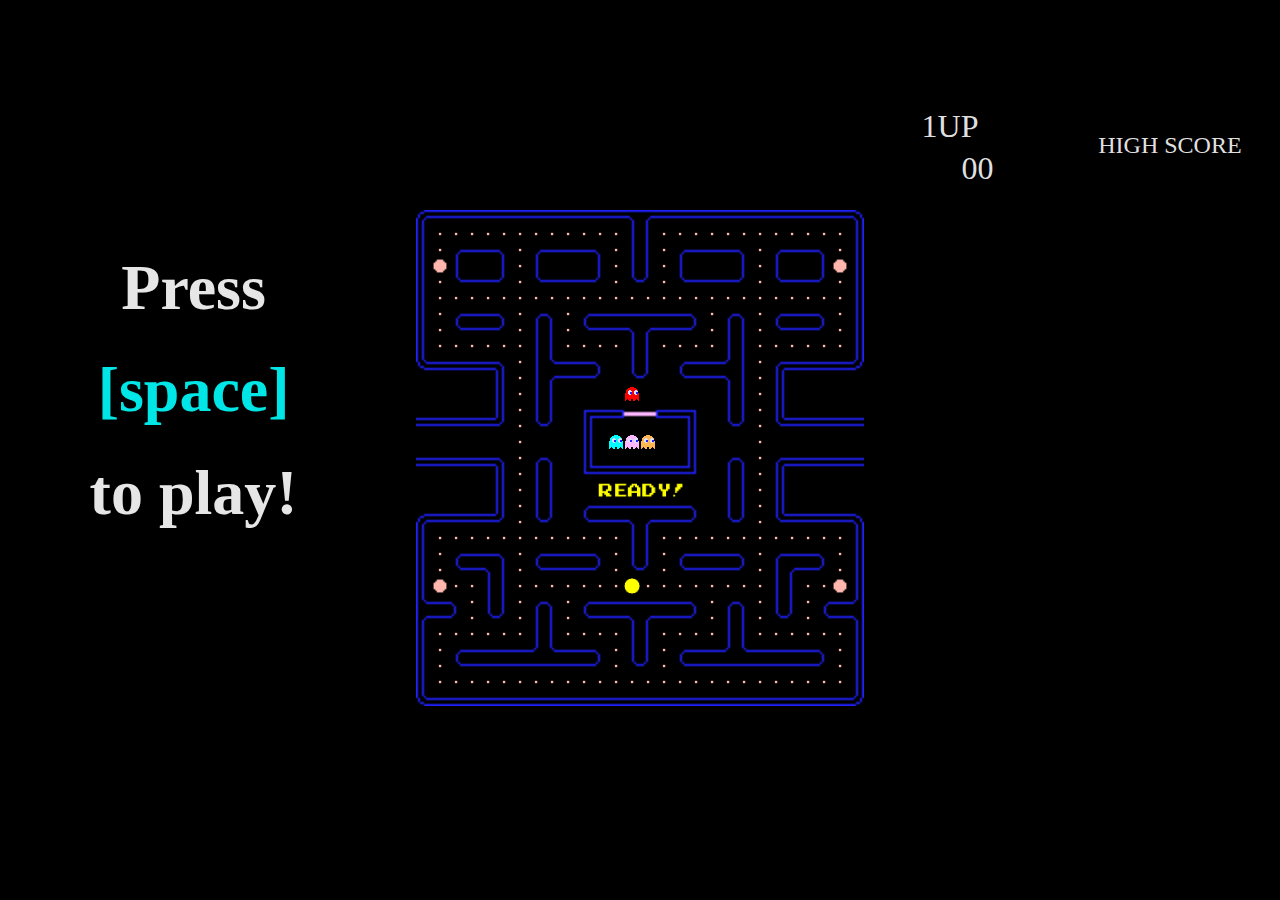
==== index.html @ e4a5f5f2 "Adding the files in the root" ====
<!DOCTYPE html>
<html lang="en">

<head>
  <meta charset="UTF-8">
  <meta name="viewport" content="width=device-width, initial-scale=1.0">
  <title>Pac-Man</title>
  <link type="text/css" rel="stylesheet" href="styles/normalize.css" />
  <link rel="stylesheet" href="styles/main.css">
  <script src="js/jquery-3.3.1.min.js"></script>

</head>

<body>
  <main>
    <h1 class="welcome">Press<br /> <span class="aqua">[space]</span><br /> to play!</h1>
    <h1 class="game-status"></h1>
    
    <div class="game-scores">
      <h1 class="game-score"></h1>
    </div>

    <div class="screen">
      <img class="ready" src="./img/ready.png"/>
      <div class="game">
      </div>
    </div>

    <div class="nav">
      <div class="current">
        <p class="player">1UP</p>
        <p class="score">00</p>
      </div>

      <div class="highscore">
        <p class="high-top">HIGH SCORE</p>
        <p class="high">0</p>
      </div>
    </div>
  </main>
  <!-- Audio files -->
  <audio class="audio" src=""></audio>
  <audio class="victory" src="./aud/victory.mp3"></audio>
  <audio class="game-over" src="./aud/death.wav"></audio>
  <audio class="power-pellet" src="./aud/power_pellet.wav"></audio>
  <audio class="amb" src="./aud/intro.wav"></audio>

  <div class="winner"></div>
  <div class="loss"></div>
  <script src="js/app.js" charset="utf-8"></script>
</body>

</html>
---- styles/main.css ----
/* @import url('https://fonts.googleapis.com/css2?family=Fredoka+One&display=swap'); */
@font-face {
  font-family: invasion;
  src: url('./font/INVASION2000.TTF');
}

* {
  color: rgb(255, 255, 255, 0.9);
  font-family: 'invasion', cursive;
}

* {
  box-sizing: border-box;
}

body {
  display: flex;
  flex-direction: row;
  justify-content: center;
  align-items: center;
  background-color: #000;
  /* background-image: url(../img/bg.gif); */
  background-repeat: no-repeat;
  background-size: cover;
  height: 100vh;
  transition: 3s ease;
}

.bg-play {
  /* background-image: url(../img/bg-play.jpg); */
  transition: 3s ease;
}

.logo {
  opacity: 0.9;
  position: absolute;
  right: 2%;
  bottom: 1.5rem;
  width: 20rem;
}

.welcome {
  font-size: 4rem;
  position: absolute;
  left: 7%;
  line-height: 1.6;
  text-align: center;
}

.aqua {
  color: rgb(0, 255, 255, 0.9);
}


.game-scores {
  position: absolute;
  top: 25%;
  left: 12%;
}

.game-score {
  color: rgb(0, 255, 255, 0.9);
  font-size: 5rem;
}

.game-status {
  font-size: 3rem;
  position: absolute;
  top: 25%;
  left: 5%;
}


.nav {
  position: absolute;
  top: 10%;
  right: 3%;
  display: flex;
  flex-direction: row;
  justify-content: space-between;
  align-items: center;
  width: 20rem;
}

.current {
  line-height: .3;
  margin: 0;
  padding: 0;
  margin-bottom: .5rem;
}

.player,
.score {
  font-size: 2rem;
}

.score {
  padding-left: 2.5rem;

}

.highscore {
  text-align: center;
  line-height: .1;
  margin: 0;
  padding: 0;
  margin-bottom: .5rem;
}


.high-top {
  font-size: 1.5rem;
}

.high {
  font-size: 1.8rem;
}

.ready {
  display: block;
  position: relative;
  margin-left: auto;
  margin-right: auto;
  top: 18rem;
  width: 6rem;
}

.screen {
  /* background-color: rgb(0, 0, 0, 0.8); */
  width: 28rem;
  height: 100%;
}

.win {

}

.loss {

}

.game {
  display: flex;
  flex-wrap: wrap;
  width: 28rem;
  height: 31rem;
  background-image: url(../img/bg.png);
  background-color: rgb(0, 0, 0, 0.5);
  background-repeat: no-repeat;
  background-size: contain;
}

.cell {
  font-size: 10px;
  width: 1rem;
  height: 1rem;
}

.pac-full {
  background-image: url(../img/pac-full.gif);
  background-repeat: no-repeat;
  background-size: contain;
}

.pac-left {
  background-image: url(../img/pac-left.gif);
  background-repeat: no-repeat;
  background-size: contain;
}

.pac-right {
  background-image: url(../img/pac-right.gif);
  background-repeat: no-repeat;
  background-size: contain;
}

.pac-up {
  background-image: url(../img/pac-up.gif);
  background-repeat: no-repeat;
  background-size: contain;
}

.pac-down {
  background-image: url(../img/pac-down.gif);
  background-repeat: no-repeat;
  background-size: contain;
}


.red {
  background-image: url(../img/redGhost.png) !important;
  background-repeat: no-repeat !important;
  background-size: contain !important;
}

.pink {
  background-image: url(../img/pinkGhost.png) !important;
  background-repeat: no-repeat !important;
  background-size: contain !important;
}

.cyan {
  background-image: url(../img/cyanGhost.png) !important;
  background-repeat: no-repeat !important;
  background-size: contain !important;
}

.orange {
  background-image: url(../img/orangeGhost.png) !important;
  background-repeat: no-repeat !important;
  background-size: contain !important;
}


.ghost-scared {
  background-image: url(../img/ghost-scared.png) !important;
  background-repeat: no-repeat !important;
  background-size: contain !important;
}


.food {
  background-image: url(../img/food.png);
  background-repeat: no-repeat;
  background-size: contain;
}

.pellet {
  background-image: url(../img/pellet.png);
  background-repeat: no-repeat;
  background-size: contain;
}
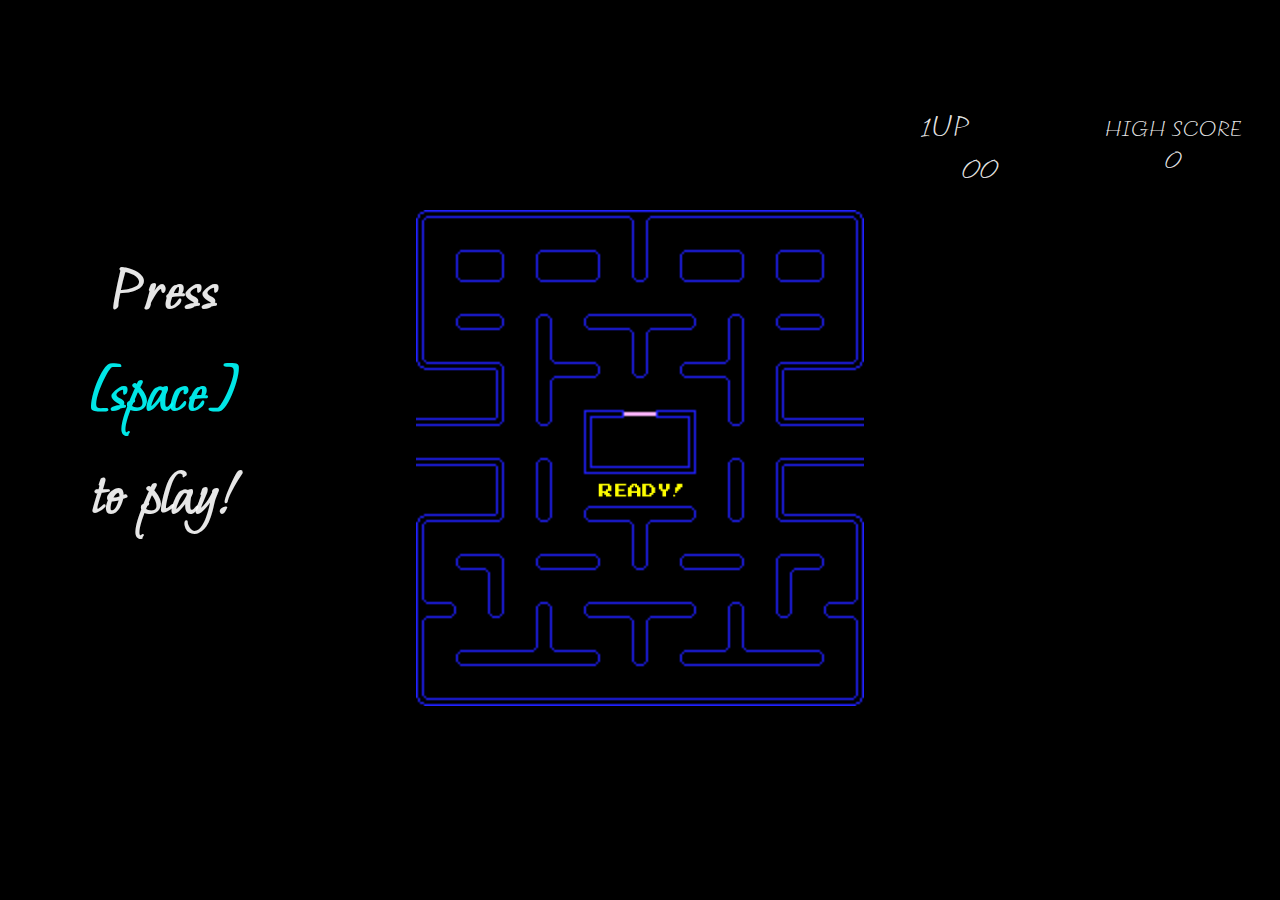
==== commit 6e21f4a3: "Updated index.html" ====
--- a/index.html
+++ b/index.html
@@ -7,8 +7,6 @@
   <title>Pac-Man</title>
   <link type="text/css" rel="stylesheet" href="styles/normalize.css" />
   <link rel="stylesheet" href="styles/main.css">
-  <script src="js/jquery-3.3.1.min.js"></script>
-
 </head>
 
 <body>
@@ -50,4 +48,4 @@
   <script src="js/app.js" charset="utf-8"></script>
 </body>
 
-</html>+</html>
--- a/styles/main.css
+++ b/styles/main.css
@@ -1,12 +1,8 @@
-/* @import url('https://fonts.googleapis.com/css2?family=Fredoka+One&display=swap'); */
-@font-face {
-  font-family: invasion;
-  src: url('./font/INVASION2000.TTF');
-}
+@import url('https://fonts.googleapis.com/css2?family=Moon+Dance&display=swap');
 
 * {
   color: rgb(255, 255, 255, 0.9);
-  font-family: 'invasion', cursive;
+  font-family: 'Moon Dance', cursive;
 }
 
 * {
@@ -19,7 +15,6 @@
   justify-content: center;
   align-items: center;
   background-color: #000;
-  /* background-image: url(../img/bg.gif); */
   background-repeat: no-repeat;
   background-size: cover;
   height: 100vh;
@@ -27,7 +22,6 @@
 }
 
 .bg-play {
-  /* background-image: url(../img/bg-play.jpg); */
   transition: 3s ease;
 }
 
@@ -126,7 +120,6 @@
 }
 
 .screen {
-  /* background-color: rgb(0, 0, 0, 0.8); */
   width: 28rem;
   height: 100%;
 }
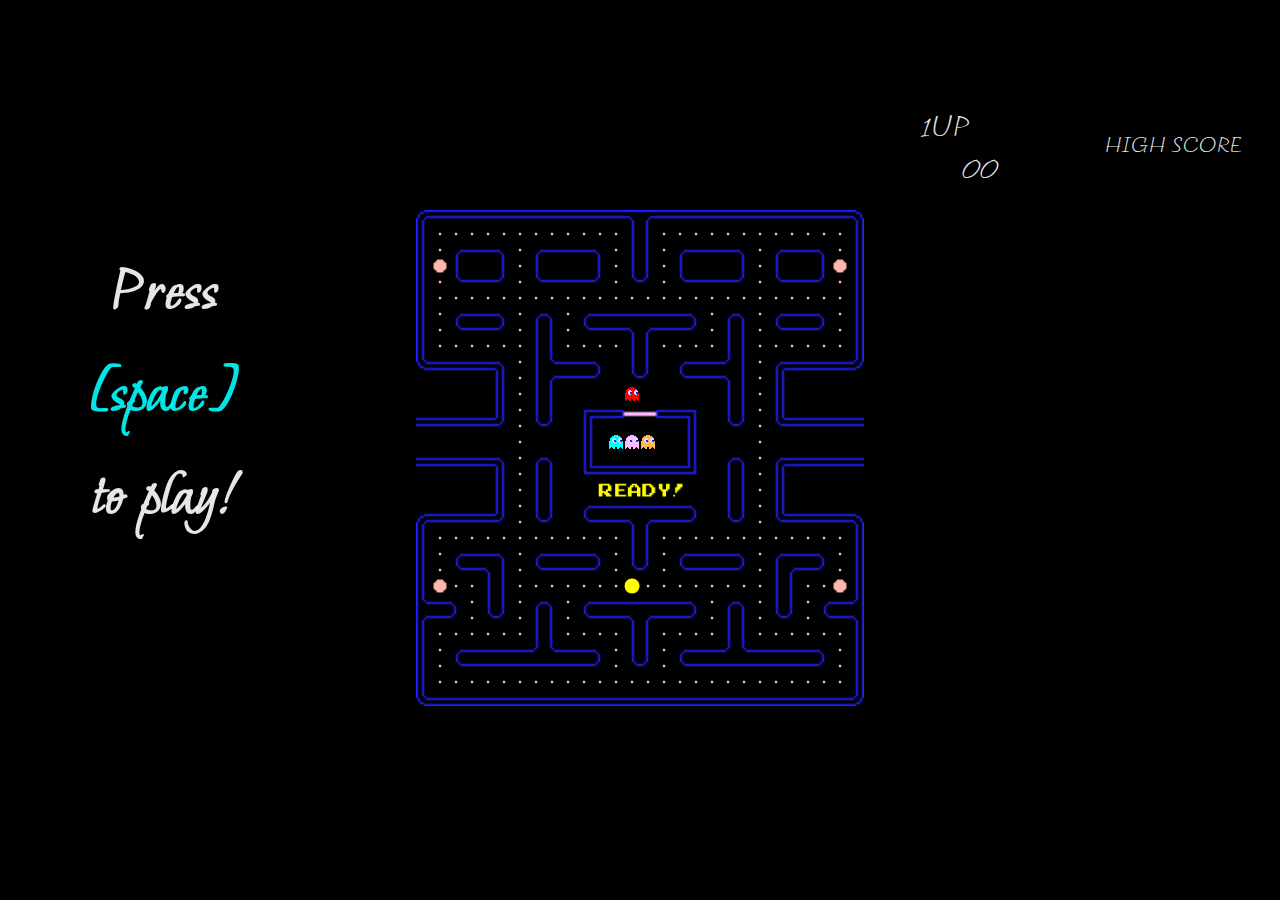
==== commit e0907837: "Adding the revised files" ====
--- a/index.html
+++ b/index.html
@@ -7,6 +7,7 @@
   <title>Pac-Man</title>
   <link type="text/css" rel="stylesheet" href="styles/normalize.css" />
   <link rel="stylesheet" href="styles/main.css">
+
 </head>
 
 <body>
@@ -48,4 +49,4 @@
   <script src="js/app.js" charset="utf-8"></script>
 </body>
 
-</html>
+</html>--- a/styles/main.css
+++ b/styles/main.css
@@ -124,14 +124,6 @@
   height: 100%;
 }
 
-.win {
-
-}
-
-.loss {
-
-}
-
 .game {
   display: flex;
   flex-wrap: wrap;
